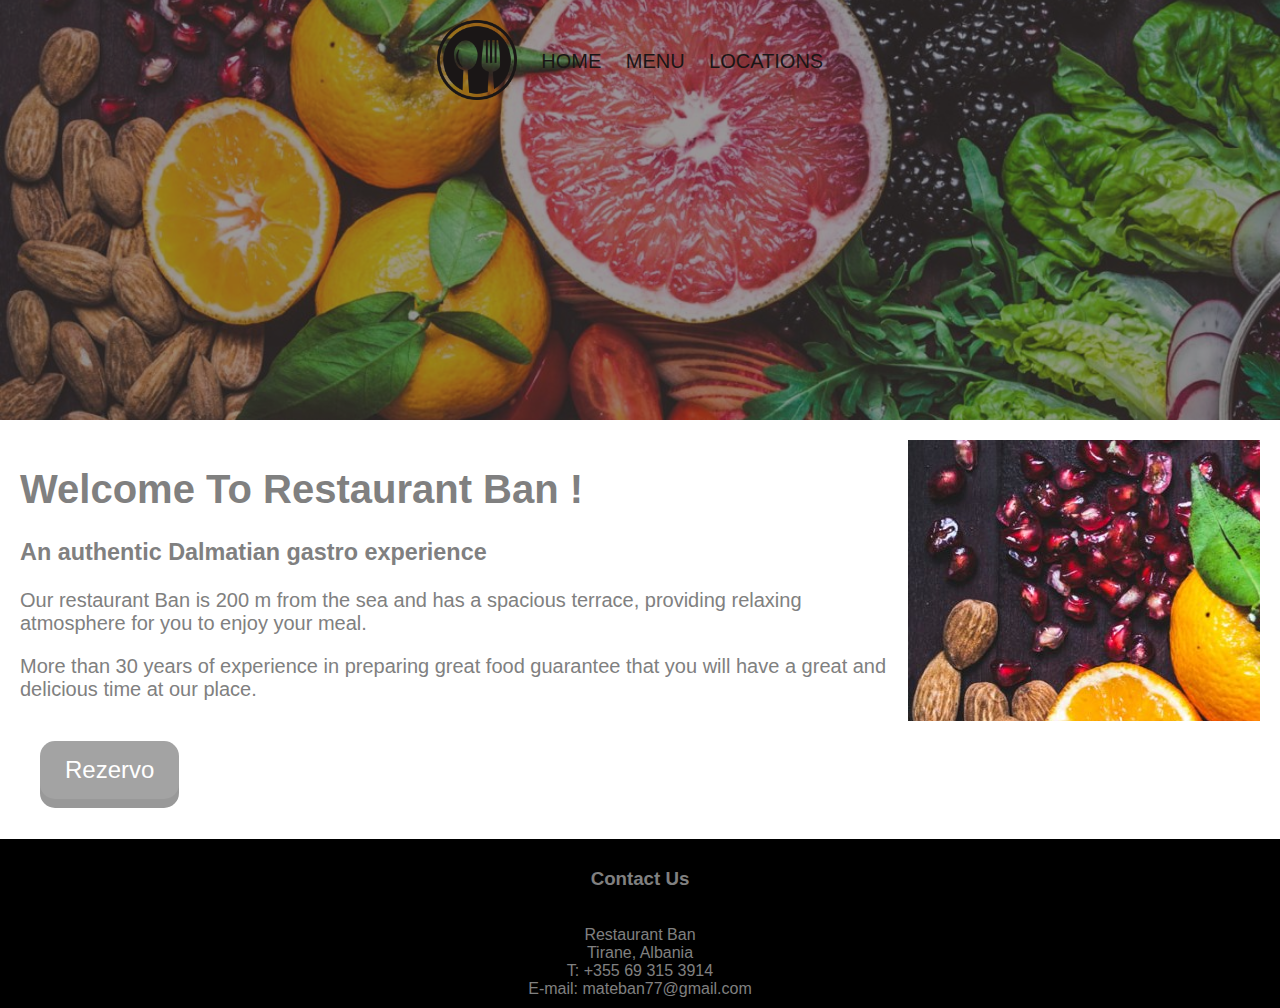
==== index.html @ f55a7378 "Add files via upload" ====
<!DOCTYPE html>
<html>
    <head>
        <title>My Page!!</title>
      <link rel="stylesheet" href="styles.css">
    </head>
    <body>
       <header>
           <nav>
               <ul>
                   <li class="logo"><a href="index.html">Bakery logo</a></li>
                   <li><a href="index.html">Home</a></li>
                   <li><a href="menu.html">Menu</a></li>
                   <li class="desktop"><a href="locations.html">Locations</a></li>
                  
               </ul>
           </nav>
           
    </header>
    
        <div class="row">
            <div class="col-md-12">
                <section class="kt-entry-content clearfix">
                                            <h1 class="entry-title">Welcome To Restaurant Ban !</h1>
                    
                    <div id="pl-2"><div class="panel-grid" id="pg-2-0"><div class="panel-grid-cell" id="pgc-2-0-0"><div class="so-panel widget widget_sow-editor panel-first-child panel-last-child" id="panel-2-0-0-0" data-index="0"><div class="so-widget-sow-editor so-widget-sow-editor-base"><h3 class="widget-title">An authentic Dalmatian gastro experience</h3>
<div>
	<p>Our restaurant Ban is 200 m from the sea and has a spacious terrace, providing relaxing atmosphere for you to enjoy your meal.</p>
<p>More than 30 years of experience in preparing great food guarantee that you will have a great and delicious time at our place.</p>
<button class="button">Rezervo</button>
</div>
</div></div></div></div></div></section></div><div id="cf6_image" class="shadow"></div></div>
<footer>
     <h3>Contact Us</h3></br>
    Restaurant Ban </br>
    Tirane, Albania</br>
    T: +355 69 315 3914</br>
    E-mail: mateban77@gmail.com  </footer>

        </body>
</html>
---- styles.css ----
body{
                background: rgb(53, 45, 45);
                font-family: Arial, Helvetica, sans-serif;
                color: white;
                margin: 0;
                padding: 0;
            }
            header{
                background: black;
                background-image: url("images/p.jpg");
                background-repeat: no-repeat;
                background-size: 100%;
                background-position: center;
                padding: 10px;
                height: 400px;
                text-align: center;
                opacity: 0.5;
            }
            header a{
                color: black;
                text-decoration:none;
                text-transform: uppercase;
                margin-top: 40px;
                font-size: 20px;
                
        
            }  
         
            a:hover{
                background: pink;
                text-decoration: underline;
            } 
            header .mobile{
                display: none;
            }
            header .logo a{
                background-image: url("images/45332.png");
                background-size: 80px;
                background-repeat: no-repeat;
                display: inline-block;
                width: 80px;
                position: relative;
                height: 80px;
                top: -30px;
                text-indent: -9999999px;
            }
            nav ul{
                margin: 0;
                padding: 0;
                list-style-type: none;
            }
            nav li{
                display: inline-block;
                margin: 0 20px 0 0;
            }

            /*RESPONSIVE RULES*/
            @media screen and(max-width: 533px){
                header{
                    height: 200px;
                }
                header .mobile{
                    display: inline-block;
                }
                
                header .desktop{
                    display: none;
                }

            }
            .row{
                background: white;
                color: gray;
                padding: 20px;
                display: flex;
                flex-direction: row;
                font-size: 20px;
                
            }
            
            #cf6_image {
                margin:0 auto;
                width:450px;
                height:281px;
                transition: background-image 1s ease-in-out;
                background-image:url("images/p.jpg");
              }
              
              #cf6_image:hover {
                background-image:url("images/inside.jpg");
              }
            
              .button {
                display: inline-block;
                padding: 15px 25px;
                font-size: 24px;
                cursor: pointer;
                text-align: center;
                text-decoration: none;
                outline: none;
                color: #fff;
                background-color: rgb(163, 163, 163);
                border: none;
                border-radius: 15px;
                box-shadow: 0 9px #999;
                margin: 20px;
              }
              
              .button:hover {background-color: #c71616;
              }
              
            .button:active {
                background-color: #0f1110;
                box-shadow: 0 5px #666;
               
              }
              /*Menu */
              .nemes{
                  text-align: center;
                  font-family: Arial, Helvetica, sans-serif;
                  font-size: 30px;
                
            
              }
              table {
                width: 90%;
                margin:100px auto;
                table-layout:fixed;
                border-collapse: collapse;
              
                }
            
               table td {
                padding:20px 0 0 0;
                vertical-align:bottom;
                }
                
        
                
                td:first-child {
                text-align: left;
                font-weight: 700;
              overflow: hidden;
                position: relative;
                }
                
            td:first-child::after {
              content: '';
              position: absolute;
              bottom: 0;
              width:1500px;
              height:0px ;
              margin-left: 1px;
              border-bottom:2px dotted grey;
            }
            
                  td:last-child {
                text-align:right;
                width:30px;
                  }
                  
             
            footer{
                background: black;
                color: gray;
                font-size: 12 px;
                text-align: center;
                padding: 10px 16px;
                }
           

            @media screen and(max-width: 533px){
                .features{
                    display: block;
                }
            }
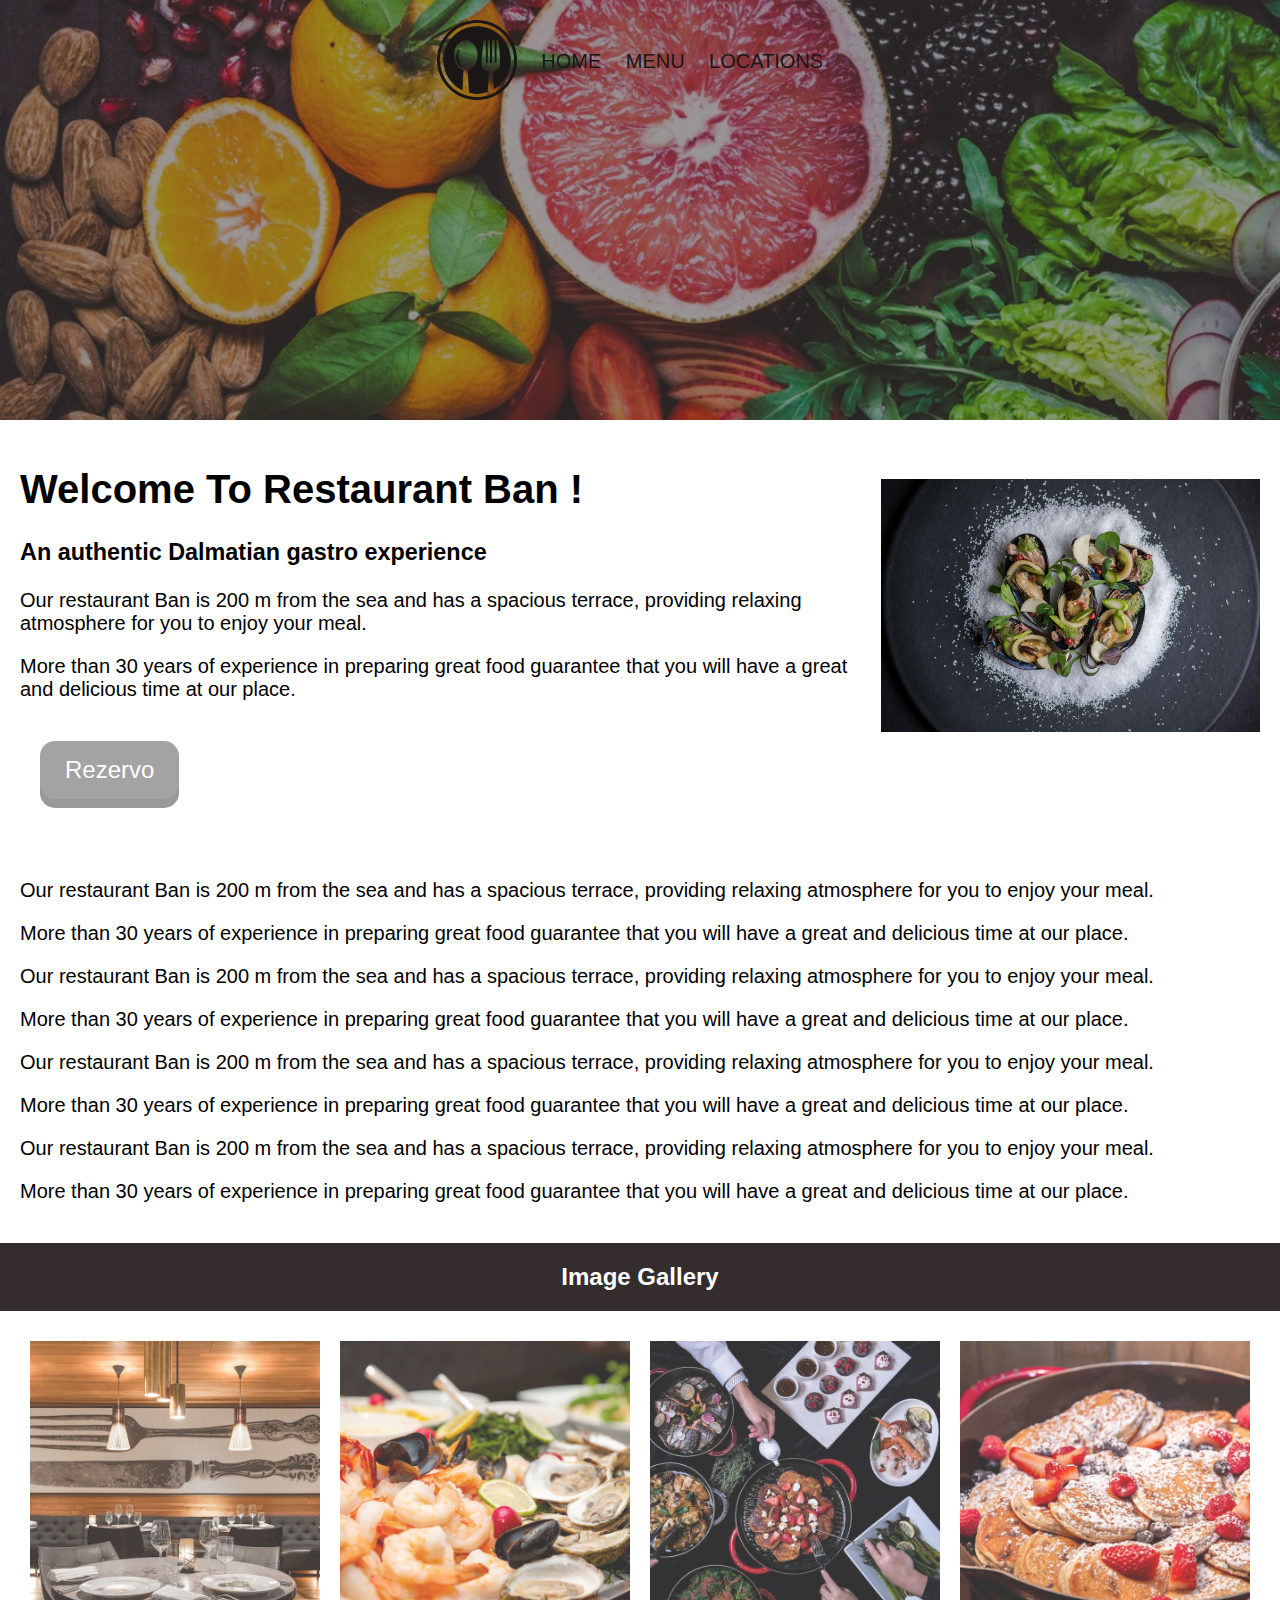
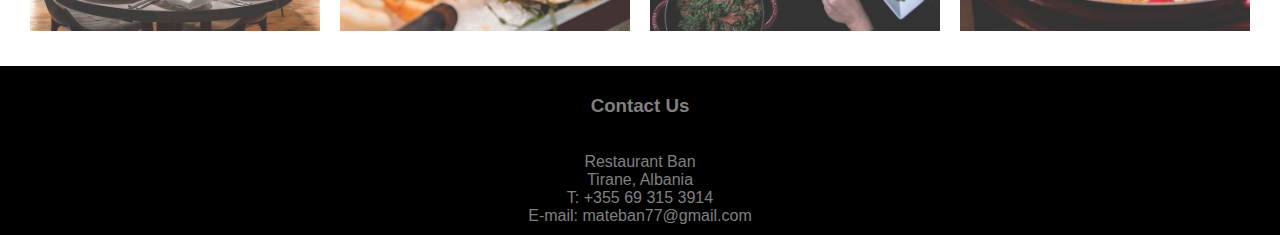
==== commit 9b47b481: "Add files via upload" ====
--- a/index.html
+++ b/index.html
@@ -17,7 +17,7 @@
            </nav>
            
     </header>
-    
+    <section>
         <div class="row">
             <div class="col-md-12">
                 <section class="kt-entry-content clearfix">
@@ -27,9 +27,59 @@
 <div>
 	<p>Our restaurant Ban is 200 m from the sea and has a spacious terrace, providing relaxing atmosphere for you to enjoy your meal.</p>
 <p>More than 30 years of experience in preparing great food guarantee that you will have a great and delicious time at our place.</p>
-<button class="button">Rezervo</button>
+
+<button class="button"><a href="reservation.html">Rezervo</a></button>
 </div>
-</div></div></div></div></div></section></div><div id="cf6_image" class="shadow"></div></div>
+</div></div></div></div></div></section></div><div id="cf6_image" class="shadow"></div>
+</div></div>
+</section>
+
+<section>
+        <div class="row">
+            <div class="col-md-12">
+                <section class="kt-entry-content clearfix">
+                                           
+                    
+                    <div id="pl-2"><div class="panel-grid" id="pg-2-0"><div class="panel-grid-cell" id="pgc-2-0-0"><div class="so-panel widget widget_sow-editor panel-first-child panel-last-child" id="panel-2-0-0-0" data-index="0"><div class="so-widget-sow-editor so-widget-sow-editor-base">
+<div>
+	<p>Our restaurant Ban is 200 m from the sea and has a spacious terrace, providing relaxing atmosphere for you to enjoy your meal.</p>
+<p>More than 30 years of experience in preparing great food guarantee that you will have a great and delicious time at our place.</p>
+<p>Our restaurant Ban is 200 m from the sea and has a spacious terrace, providing relaxing atmosphere for you to enjoy your meal.</p>
+<p>More than 30 years of experience in preparing great food guarantee that you will have a great and delicious time at our place.</p>
+<p>Our restaurant Ban is 200 m from the sea and has a spacious terrace, providing relaxing atmosphere for you to enjoy your meal.</p>
+<p>More than 30 years of experience in preparing great food guarantee that you will have a great and delicious time at our place.</p>
+<p>Our restaurant Ban is 200 m from the sea and has a spacious terrace, providing relaxing atmosphere for you to enjoy your meal.</p>
+<p>More than 30 years of experience in preparing great food guarantee that you will have a great and delicious time at our place.</p>
+</div>
+</div></div></div></div></div></div>
+</div></div></section>
+
+<div style="text-align:center">
+        <h2 class="uff"> Image Gallery</h2>
+
+      </div>
+      
+      <!-- The four columns -->
+      <div class="row">
+        <div class="column">
+          <img src="images/n1.jpg"  style="width:100%" >
+        </div>
+        <div class="column">
+          <img src="images/n2.jpg" style="width:100%" >
+        </div>
+        <div class="column">
+          <img src="images/n3.jpg"  style="width:100%" >
+        </div>
+        <div class="column">
+          <img src="images/n4.jpg"  style="width:100%">
+        </div>
+      </div>
+    
+      
+      
+      
+</section>
+
 <footer>
      <h3>Contact Us</h3></br>
     Restaurant Ban </br>
--- a/styles.css
+++ b/styles.css
@@ -29,7 +29,7 @@
          
             a:hover{
                 background: pink;
-                text-decoration: underline;
+                text-decoration: none;
             } 
             header .mobile{
                 display: none;
@@ -69,26 +69,33 @@
                 }
 
             }
+            /*Home background*/
             .row{
                 background: white;
-                color: gray;
+                color: black;
                 padding: 20px;
                 display: flex;
                 flex-direction: row;
                 font-size: 20px;
-                
-            }
+                font-family: Arial, Helvetica, sans-serif;
+                
+            }
+         
             
             #cf6_image {
-                margin:0 auto;
-                width:450px;
-                height:281px;
+                margin: auto;
+                width:500px;
+                height:300px;
                 transition: background-image 1s ease-in-out;
-                background-image:url("images/p.jpg");
+                background-image:url("images/res.jpg");
+                background-size: 100%;
+                background-repeat: no-repeat;
+               
               }
               
               #cf6_image:hover {
                 background-image:url("images/inside.jpg");
+             
               }
             
               .button {
@@ -106,14 +113,64 @@
                 box-shadow: 0 9px #999;
                 margin: 20px;
               }
-              
-              .button:hover {background-color: #c71616;
+              .button a{
+                  text-decoration: none;
+                  color: #fff;
+                  background-color: rgb(163, 163, 163);
+                  border: none;
+                  display: inline-block;
+
+              }
+              .button:hover{background-color: #c71616;
+              }
+              .button:hover a{background-color: #c71616;
               }
               
             .button:active {
                 background-color: #0f1110;
                 box-shadow: 0 5px #666;
                
+               
+              
+              }
+            /*IMAGE GALLERY*/
+              /* The grid: Four equal columns that floats next to each other */
+              .column {
+                float: left;
+                width: 25%;
+                padding: 10px;
+              }
+              
+              /* Style the images inside the grid */
+              .column img {
+                opacity: 0.8; 
+                cursor: pointer; 
+              }
+              
+              .column img:hover {
+                opacity: 1;
+              }
+              
+         
+       
+              
+              /* Expanding image text */
+              #imgtext {
+                position: absolute;
+                bottom: 15px;
+                left: 15px;
+                color: white;
+                font-size: 20px;
+              }
+              
+              /* Closable button inside the expanded image */
+              .closebtn {
+                position: absolute;
+                top: 10px;
+                right: 15px;
+                color: white;
+                font-size: 35px;
+                cursor: pointer;
               }
               /*Menu */
               .nemes{
@@ -175,3 +232,93 @@
                     display: block;
                 }
             }
+
+            /*Reservation CSS */
+
+        .res{
+                background-color:gray;
+        
+            }
+            
+       
+
+        .form-style-2{
+            max-width: 500px;
+            padding: 100px 12px 20px 10px;
+            margin: auto;
+            font: 13px Arial, Helvetica, sans-serif;
+        }
+        .form-style-2-heading{
+            font-weight: bold;
+            font-style: italic;
+            border-bottom: 2px solid #ddd;
+            margin-bottom: 20px;
+            font-size: 35px;
+            padding-bottom: 3px;
+        }
+        .form-style-2 label{
+            display: block;
+            margin: 0px 0px 15px 0px;
+        }
+        .form-style-2 label > span{
+            width: 100px;
+            font-weight: bold;
+            float:left;
+            padding-top: 8px;
+            padding-right: 5px;
+        }
+        .form-style-2 span.required{
+            color:red;
+        }
+        .form-style-2 .tel-number-field{
+            width: 40px;
+            text-align: center;
+        }
+        .form-style-2 input.input-field, .form-style-2 .select-field{
+            width: 48%;	
+        }
+        .form-style-2 input.input-field, 
+        .form-style-2 .tel-number-field, 
+        .form-style-2 .textarea-field, 
+         .form-style-2 .select-field{
+            box-sizing: border-box;
+            -webkit-box-sizing: border-box;
+            -moz-box-sizing: border-box;
+            border: 1px solid #C2C2C2;
+            box-shadow: 1px 1px 4px #EBEBEB;
+            -moz-box-shadow: 1px 1px 4px #EBEBEB;
+            -webkit-box-shadow: 1px 1px 4px #EBEBEB;
+            border-radius: 3px;
+            -webkit-border-radius: 3px;
+            -moz-border-radius: 3px;
+            padding: 7px;
+            outline: none;
+        }
+        .form-style-2 .input-field:focus, 
+        .form-style-2 .tel-number-field:focus, 
+        .form-style-2 .textarea-field:focus,  
+        .form-style-2 .select-field:focus{
+            border: 1px solid #0C0;
+        }
+        .form-style-2 .textarea-field{
+            height:100px;
+            width: 55%;
+        }
+        .form-style-2 input[type=submit],
+        .form-style-2 input[type=button]{
+            border: none;
+            padding: 8px 15px 8px 15px;
+            background: #FF8500;
+            color: #fff;
+            box-shadow: 1px 1px 4px #DADADA;
+            -moz-box-shadow: 1px 1px 4px #DADADA;
+            -webkit-box-shadow: 1px 1px 4px #DADADA;
+            border-radius: 3px;
+            -webkit-border-radius: 3px;
+            -moz-border-radius: 3px;
+        }
+        .form-style-2 input[type=submit]:hover,
+        .form-style-2 input[type=button]:hover{
+            background: #EA7B00;
+            color: #fff;
+        }